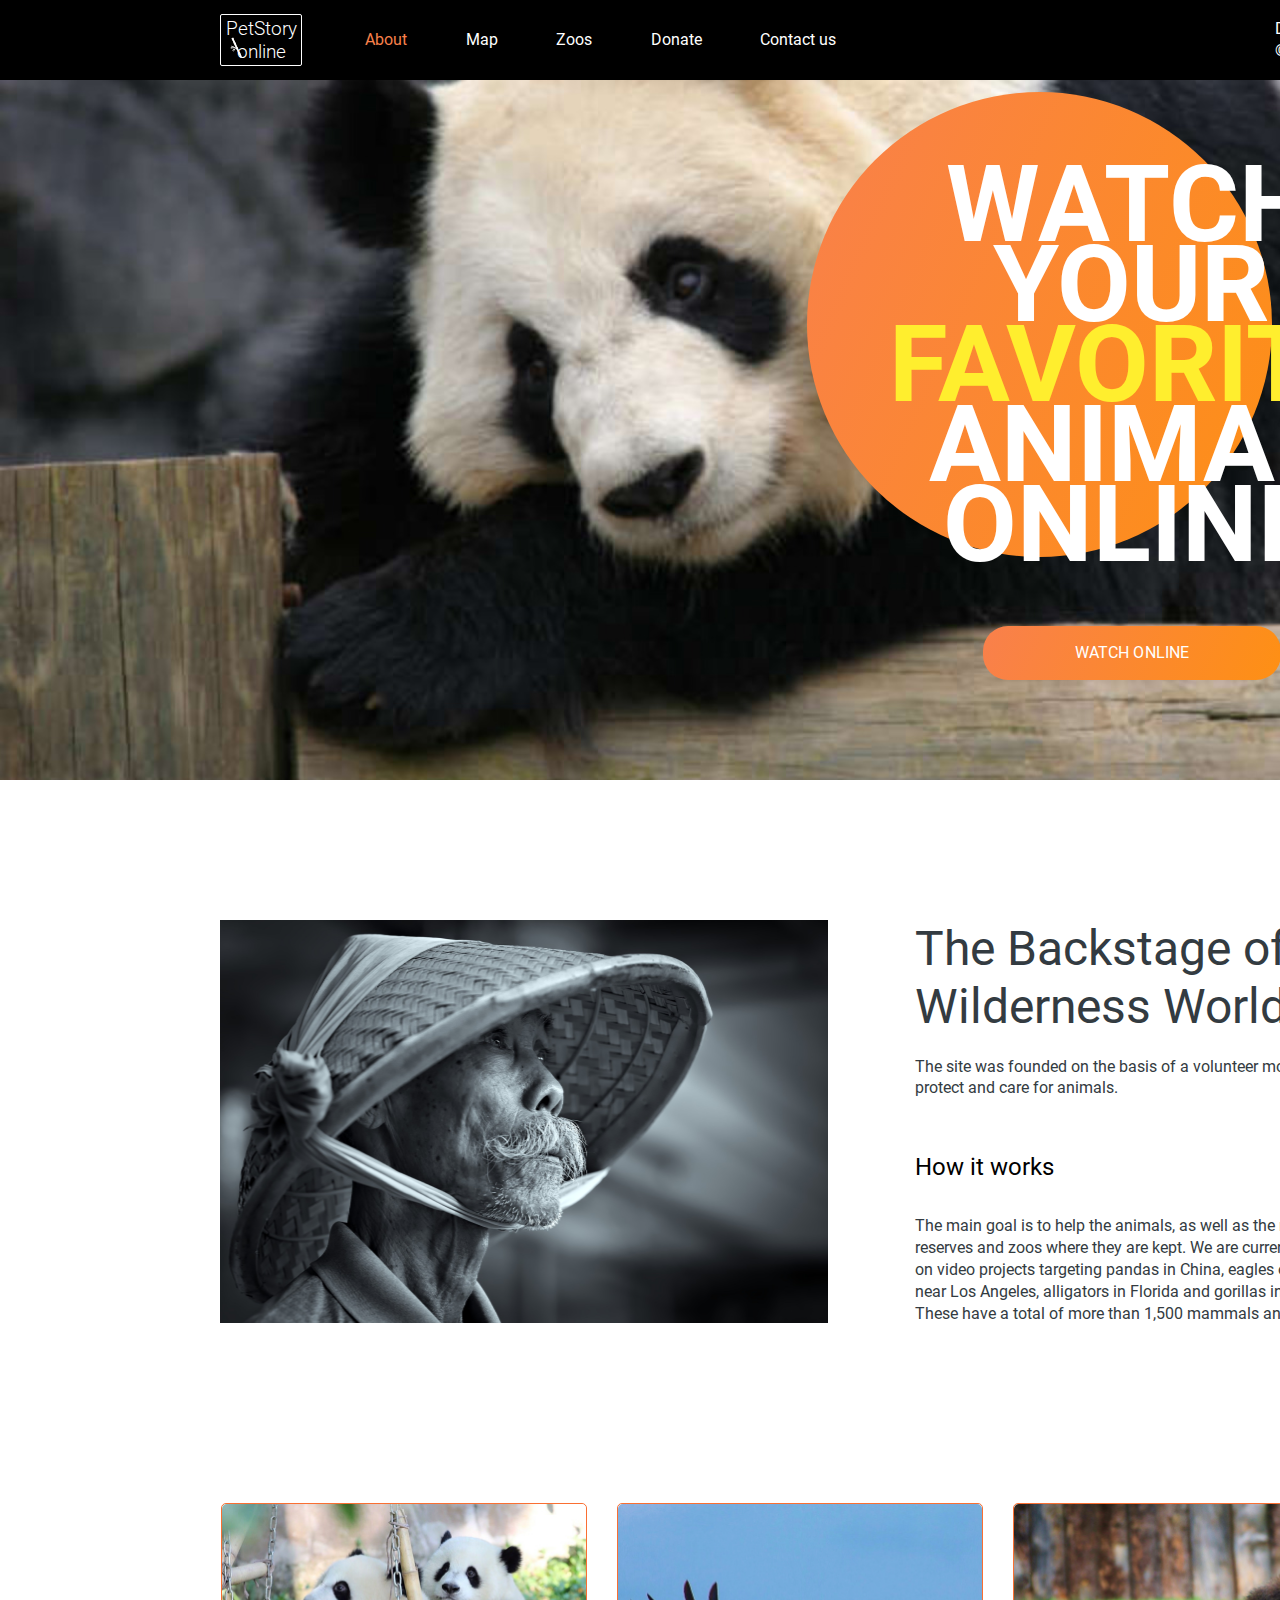
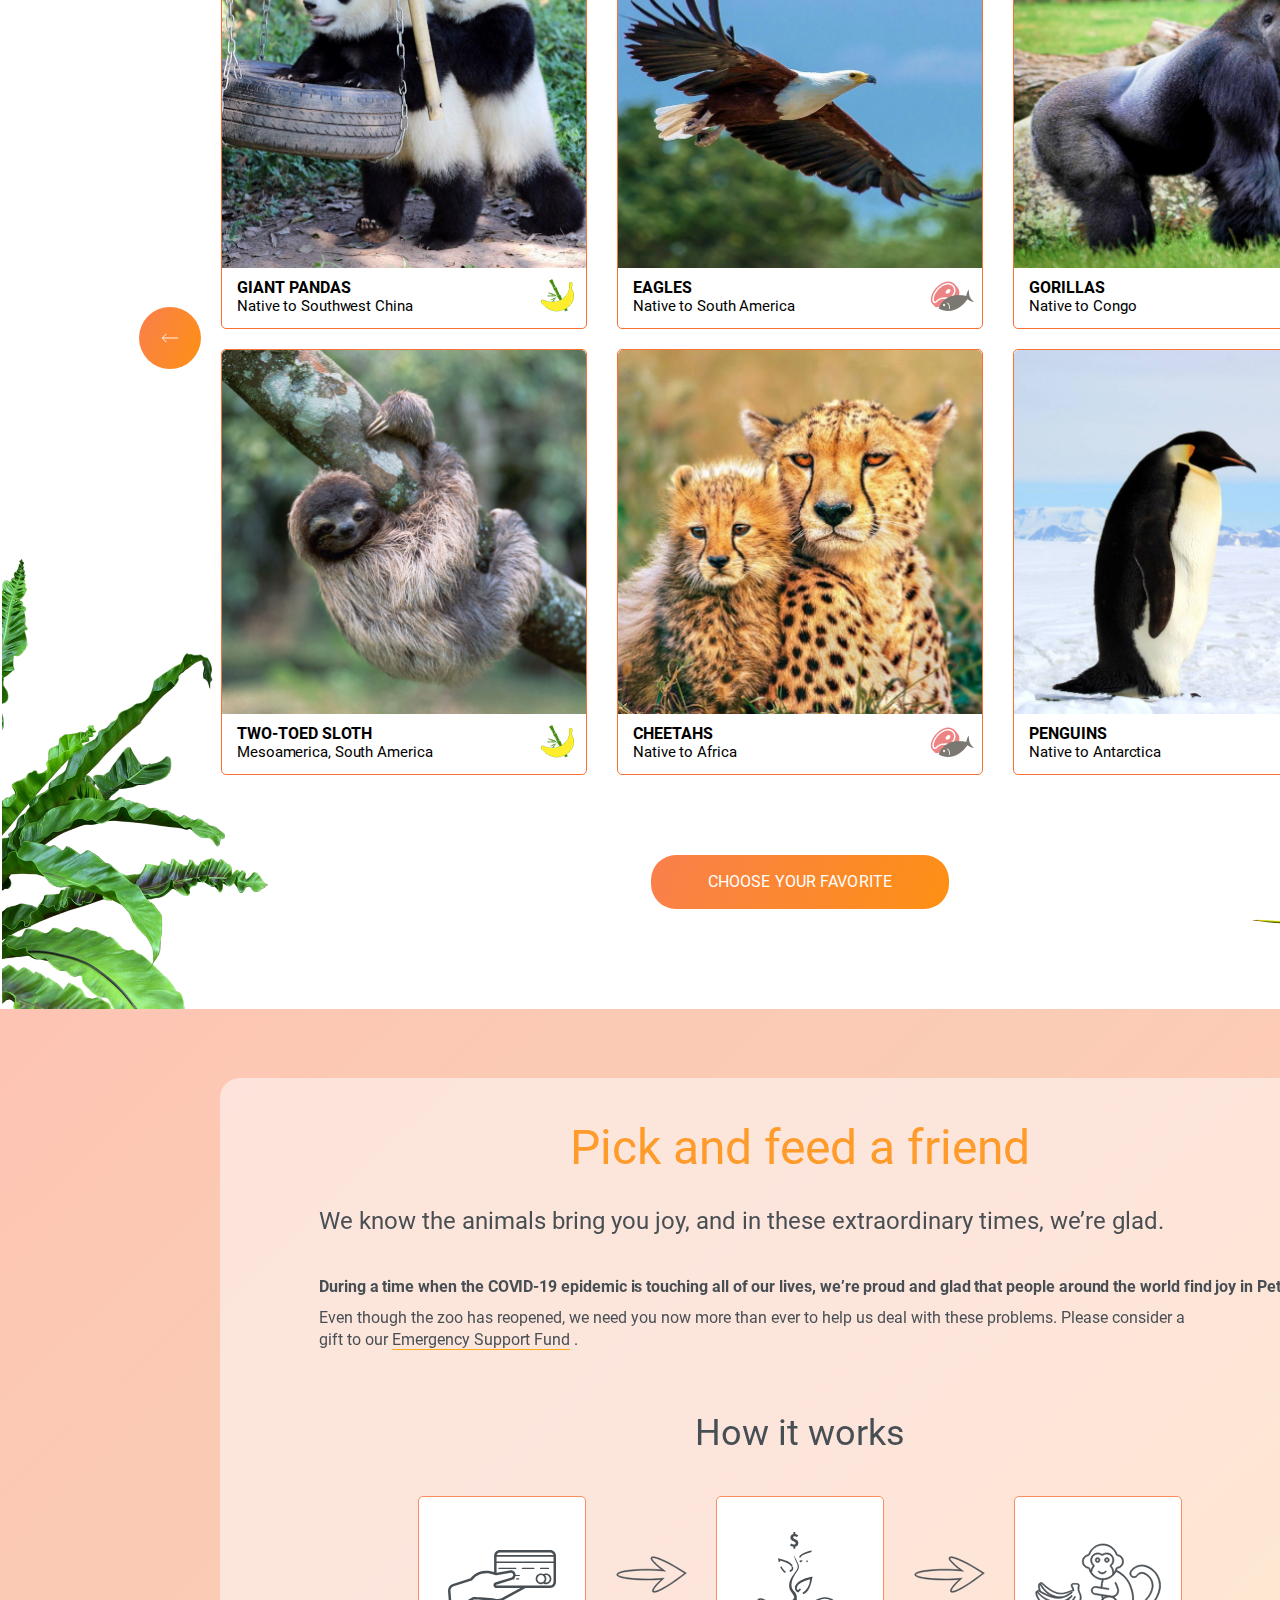
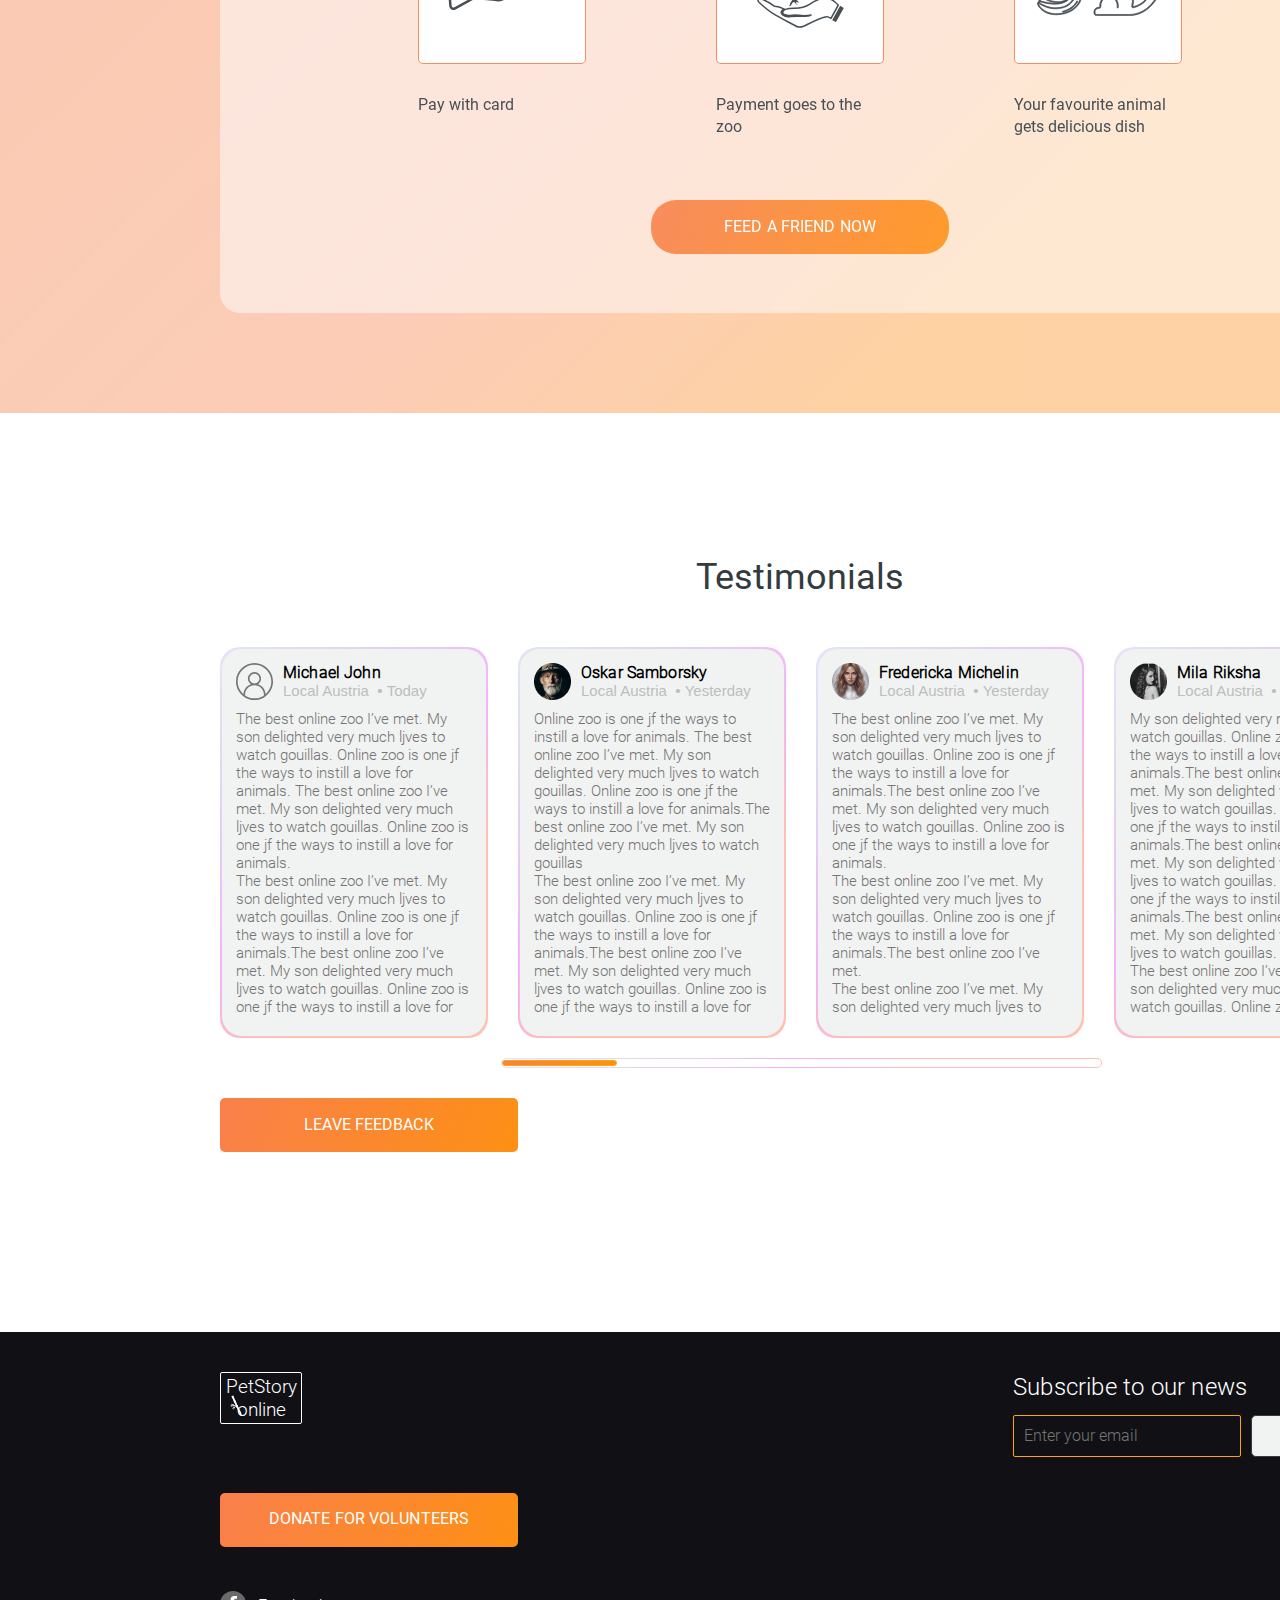
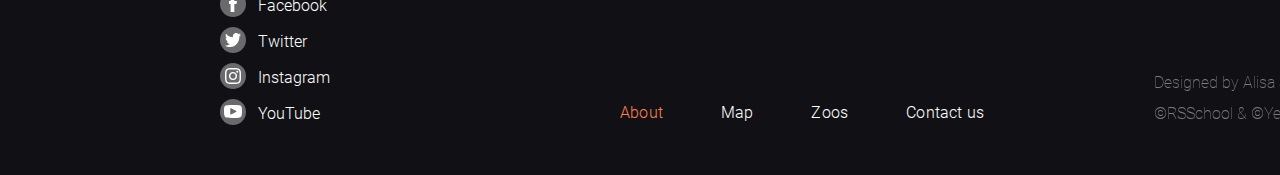
==== index.html @ c6a4b585 "refactor: code refactoring" ====
<!DOCTYPE html>
<html lang="en">
<head>
    <meta charset="UTF-8">
    <meta http-equiv="X-UA-Compatible" content="IE=edge">
    <meta name="viewport" content="width=device-width, initial-scale=1.0">
    <link rel="stylesheet" href="main.css">
    <title>Online Zoo</title>
</head>
<body>
    <div class="container">
        <main>
            <header>
                <div class="wrapper">
                    <h1 class="logo"><a href="./index.html" onclick="toggleClassActive('about')">PetStory online</a></h1>
                    <ul class="links">
                        <li class="active about"><a href="#" onclick="toggleClassActive('about')">About</a></li>
                        <li class="map"><a onclick="toggleClassActive('map')">Map</a></li>
                        <li class="zoos"><a onclick="toggleClassActive('zoos')">Zoos</a> </li>
                        <li class="donate"><a href="pages/donate/index.html" onclick="toggleClassActive('donate')">Donate</a></li>
                        <li class="contact"><a onclick="toggleClassActive('contact')" href="#contact">Contact us</a></li>
                    </ul>
                    <a href="https://www.figma.com/file/ypzT9idgAILaSRVRmDAJxn/online-zoo-3-weeks" target="_blank" class="disigned">Designed by ©</a>
                </div>
            </header>
            <section class="section-1" id="about">
                <div></div>
                <div class="right">
                    <div class="ellipse">
                        <div class="main-text">
                            <h2>Watch your <span class="favourite">favorite</span> animal online</h2>
                            <button class="default border-r-25">watсh online</button>
                        </div>
                    </div>
                </div>
            </section>
            <section class="section-2">
                <div class="wrapper">
                    <div class="cap"></div>
                    <div class="text-cap">
                        <h2 class="title-cap black-blue">The Backstage of the Wilderness World.</h2>
                        <p>The site was founded on the basis of a volunteer movement to protect and care for animals.</p>
                        <h4>How it works</h4>
                        <p>The main goal is to help the animals, as well as the nature reserves and zoos where they are kept. We are currently working on video projects targeting pandas in China, eagles on an island near Los Angeles, alligators in Florida and gorillas in the Congo. These have a total of more than 1,500 mammals and reptiles.</p>
                    </div>
                </div>
            </section>
            <section class="section-3">
                <ul class="cards-slider">
                    <li>
                        <button class="ellipse-default">
                            <img src="./assets/img/svg/left-arrow.svg" alt="left"/>
                        </button>
                    </li>
                    <li class="cards-wrapper">
                        <section class="card-list">
                            <ul class="card card-wrapper">
                                <li class="card-img">
                                    <img class="scale " src="./assets/img/pandas.jpg" alt="panda"/>
                                    <div class="title-img fade slide-up black-bg">
                                        <p>GIANT PANDAS</p>
                                        <p>Native to Southwest China</p>
                                    </div>
                                </li>
                                <li class="card-footer">
                                    <div class="card-text">
                                        <h3 class="card-title">giant pandas</h3>
                                        <h5 class="card-description">Native to Southwest China</h5>
                                    </div>
                                    <div class="card-icon-banana"></div>
                                </li>
                            </ul>
                            <ul class="card card-wrapper">
                                <li class="card-img"><img class="scale " src="./assets/img/eagle.jpg" alt="eagle"/>
                                    <div class="title-img fade slide-up black-bg">
                                        <p>Eagles</p>
                                        <p>Native to South America</p>
                                    </div>
                                </li>
                                <li class="card-footer">
                                    <div class="card-text">
                                        <h3 class="card-title">Eagles</h3>
                                        <h5 class="card-description">Native to South America</h5>
                                    </div>
                                    <div class="card-icon-meat"></div>
                                </li>
                            </ul>
                            <ul class="card">
                                <li class="card-img"><img class="scale " src="./assets/img/gorilla.jpg" alt="gorilla"/>
                                    <div class="title-img fade slide-up black-bg">
                                        <p>Gorillas</p>
                                        <p>Native to Congo</p>
                                    </div>
                                </li>
                                <li class="card-footer">
                                    <div class="card-text">
                                        <h3 class="card-title">Gorillas</h3>
                                        <h5 class="card-description">Native to Congo</h5>
                                    </div>
                                    <div class="card-icon-banana"></div>
                                </li>
                            </ul>
                            <ul class="card">
                                <li class="card-img"><img class="scale" src="./assets/img/sloth.jpg" alt="sloth"/>
                                    <div class="title-img fade slide-up black-bg">
                                        <p>Two-toed Sloth</p>
                                        <p>Mesoamerica, South America</p>
                                    </div>
                                </li>
                                <li class="card-footer">
                                    <div class="card-text">
                                        <h3 class="card-title">Two-toed Sloth</h3>
                                        <h5 class="card-description">Mesoamerica, South America</h5>
                                    </div>
                                    <div class="card-icon-banana"></div>
                                </li>
                            </ul>
                            <ul class="card">
                                <li class="card-img"><img class="scale" src="./assets/img/cheetans.jpg" alt="cheetans"/>
                                    <div class="title-img fade slide-up black-bg">
                                        <p>Cheetahs</p>
                                        <p>Native to Africa</p>
                                    </div>
                                </li>
                                <li class="card-footer">
                                    <div class="card-text">
                                        <h3 class="card-title">Cheetahs</h3>
                                        <h5 class="card-description">Native to Africa</h5>
                                    </div>
                                    <div class="card-icon-meat"></div>
                                </li>
                            </ul>
                            <ul class="card">
                                <li class="card-img"><img class="scale" src="./assets/img/penguins.jpg" alt="penguin"/>
                                    <div class="title-img fade slide-up black-bg">
                                        <p>Penguins</p>
                                        <p>Native to Antarctica</p>
                                    </div>
                                </li>
                                <li class="card-footer">
                                    <div class="card-text">
                                        <h3 class="card-title">Penguins</h3>
                                        <h5 class="card-description">Native to Antarctica</h5>
                                    </div>
                                    <div class="card-icon-meat"></div>
                                </li>
                            </ul>
                        </section>
                    </li>
                    <li>
                        <button class="ellipse-default">
                            <img src="./assets/img/svg/right-arrow.svg" alt="right"/>
                        </button>
                    </li>
                </ul>
                <button class="default border-r-25">choose your favorite</button>
                <ul class="flowers-3">
                    <li class="first"><img src="./assets/img/palm_foto.png" alt="palm foto"/></li>
                    <li class="second"><img src="./assets/img/strelitzia1.png" alt="strelitzia"/></li>
                </ul>
            </section>
            <section class="section-4">
                <section class="container">
                    <h2>Pick and feed a friend</h2>
                    <h4>We know the animals bring you joy, and in these extraordinary times, we’re glad.</h4>
                    <h5>During a time when the COVID-19 epidemic is touching all of our lives, we’re proud and glad that people around the world find joy in PetStory.</h5>
                    <p>Even though the zoo has reopened, we need you now more than ever to help us deal with these problems. Please consider a gift to our 
                        <a href="pages/donate/index.html" class="border-o">Emergency Support Fund</a> . </p>
                    <h3>How it works</h3>
                    <ul class="widjets">
                        <li class="widjet">
                            <div class="widjet-img">
                                <img src="./assets/img/icons/pay.svg" alt="pay">
                            </div>
                            <p>Pay with card</p>
                        </li>
                        <li class="arrow"><img src="./assets/img/icons/arrow.svg" alt="arrow"></li>
                        <li class="widjet">
                            <div class="widjet-img">
                                <img src="./assets/img/icons/zoo.svg" alt="zoo">
                            </div>
                            <p>Payment goes to the zoo</p>
                        </li>
                        <li class="arrow"> <img src="./assets/img/icons/arrow.svg" alt="arrow"></li>
                        <li class="widjet">
                            <div class="widjet-img">
                                <img src="./assets/img/icons/monkey.svg" alt="monkey">
                            </div>
                            <p>Your favourite animal gets delicious dish</p>
                        </li>
                    </ul>
                    <a type="button" class="default border-r-25" href="pages/donate/index.html" class="border-o">feed a friend now</a>
                </section>
            </section>
            <section class="section-5">
                <div class="wrapper">
                    <h3>Testimonials</h3>
                    <ul class="testimonals">
                        <li class="border-wrap">
                            <div class="user-container custom">
                                <ul class="user">
                                    <li class="user-data">
                                        <div class="user-foto"> <img src="./assets/img/svg/user_icon.svg" alt="user icon"></div>
                                        <div class="user-name">Michael John </div>
                                        <div class="user-info">
                                            <p>Local Austria</p>
                                            <p>&nbsp;&nbsp;•&nbsp;</p>
                                            <p>Today</p>
                                        </div>
                                    </li>
                                    <li class="user-text">
                                        <p>The best online zoo I’ve met. My son delighted very much ljves to watch gouillas. Online zoo is one jf the ways to instill a love for animals.
                                        The best online zoo I’ve met. My son delighted very much ljves to watch gouillas. Online zoo is one jf the ways to instill a love for animals.
                                    </p><p>The best online zoo I’ve met. My son delighted very much ljves to watch gouillas. Online zoo is one jf the ways to instill a love for animals.The best online zoo I’ve met. My son delighted very much ljves to watch gouillas. Online zoo is one jf the ways to instill a love for
                                        </p>
                                    </li>
                                </ul>
                            </div>
                        </li>
                        <li class="border-wrap">
                            <div class="user-container">
                                <ul class="user">
                                    <li class="user-data">
                                        <div class="user-foto"> <img src="./assets/img/oscar.png" alt="user icon"></div>
                                        <div class="user-name">Oskar Samborsky</div>
                                        <div class="user-info">
                                            <p>Local Austria</p>
                                            <p>&nbsp;&nbsp;•&nbsp;</p>
                                            <p>Yesterday</p>
                                        </div>
                                    </li>
                                    <li class="user-text">
                                        <p>
                                            Online zoo is one jf the ways to instill a love for animals.
                                            The best online zoo I’ve met. My son delighted very much ljves to watch gouillas. 
                                            Online zoo is one jf the ways to instill a love for animals.The best online zoo I’ve met. 
                                            My son delighted very much ljves to watch gouillas
                                        </p>
                                        <p>
                                            The best online zoo I’ve met. My son delighted very much ljves to watch gouillas. Online zoo is one jf the ways to instill a love for animals.The best online zoo I’ve met. My son delighted very much ljves to watch gouillas. Online zoo is one jf the ways to instill a love for     
                                        </p>
                                    </li>
                                </ul>
                            </div>
                        </li>
                        <li class="border-wrap">
                            <div class="user-container">
                                <ul class="user">
                                    <li class="user-data">
                                        <div class="user-foto"> <img src="./assets/img/frederica.png" alt="user icon"></div>
                                        <div class="user-name">Fredericka Michelin</div>
                                        <div class="user-info">
                                            <p>Local Austria</p>
                                            <p>&nbsp;&nbsp;•&nbsp;</p>
                                            <p>Yesterday</p>
                                        </div>
                                    </li>
                                    <li class="user-text">
                                       <p>The best online zoo I’ve met. My son delighted very much ljves to watch gouillas. Online zoo is one jf the ways to instill a love for animals.The best online zoo I’ve met. My son delighted very much ljves to watch gouillas. Online zoo is one jf the ways to instill a love for animals.</p>
                                       <p>The best online zoo I’ve met. My son delighted very much ljves to watch gouillas. Online zoo is one jf the ways to instill a love for animals.The best online zoo I’ve met.</p>
                                       <p>The best online zoo I’ve met. My son delighted very much ljves to</p>
                                    </li>
                                </ul>
                            </div>
                        </li>
                        <li class="border-wrap">
                            <div class="user-container">
                                <ul class="user">
                                    <li class="user-data">
                                        <div class="user-foto"> <img src="./assets/img/mila.png" alt="user icon"></div>
                                        <div class="user-name">Mila Riksha</div>
                                        <div class="user-info">
                                            <p>Local Austria</p>
                                            <p>&nbsp;&nbsp;•&nbsp;</p>
                                            <p>Yesterday</p>
                                        </div>
                                    </li>
                                    <li class="user-text">
                                        <p>My son delighted very much ljves to watch gouillas. Online zoo is one jf the ways to instill a love for animals.The best online zoo I’ve met. My son delighted very much ljves to watch gouillas. Online zoo is one jf the ways to instill a love for animals.The best online zoo I’ve met. My son delighted very much ljves to watch gouillas. Online zoo is one jf the ways to instill a love for animals.The best online zoo I’ve met. My son delighted very much ljves to watch gouillas.</p>
                                        <p>The best online zoo I’ve met. My son delighted very much ljves to watch gouillas. Online zoo is one jf</p>
                                    </li>
                                </ul>
                            </div>
                        </li>
                        <li class="scroll-row">
                            <div class="scroll-wrap border-r-5">
                                <input class="big-scroll border-r-5" type="range" value="1" min="1" max="4">
                            </div>
                        </li>
                    </ul>
                    <button class="default border-r-5">leave feedback</button>
                </div>
            </section>
            <footer id="contact">
                <div class="wrapper">
                    <ul class="footer-logo-subscribe">
                        <li class="logo"><a href="index.html" onclick="toggleClassActive('about')">PetStory online</a></li>
                        <li>
                            <ul class="subscribtion">
                                <li class="subtitle">Subscribe to our news</li>
                                <li class="form-subscription">
                                    <form>
                                        <input type="email" name="" id="email"placeholder="Enter your email" >
                                        <button type="submit" class="submit-btn" onclick="checkEmail()">Submit</button>
                                    </form>
                                </li>
                            </ul>
                        </li>
                    </ul>
                    <div class="btn-donate">
                        <a type="button" class="default border-r-5" href="pages/donate/index.html" class="border-o">donate for volunteers</a>
                    </div>
                    <div class="info">
                        <ul>
                            <li class="social-media">
                                <ul>
                                    <li><a href="https://www.facebook.com/" target="_blank"><span class="facebook-icon"><img src="./assets/img/svg/facebook-icon.svg" alt="facebook"></span><span>Facebook</span></a></li>
                                    <li><a href="https://www.twitter.com/" target="_blank"><span class="twitter-icon"><img src="./assets/img/svg/twitter-icon.svg" alt="twitter"></span><span>Twitter</span></a></li>
                                    <li><a href="https://www.instagram.com/" target="_blank"><span class="instagram-icon"><img src="./assets/img/svg/instagram-icon.svg" alt="instagram"></span><span>Instagram</span></a></li>
                                    <li><a href="https://www.youtube.com/" target="_blank"><span class="youtube-icon"><img src="./assets/img/svg/youtube-icon.svg" alt="youtube"></span><span>YouTube</span></a></li>
                                </ul>
                            </li>
                            <li class="links">
                                <ul>
                                    <li class="active about"><a href="index.html" onclick="toggleClassActive('about')">About</a></li>
                                    <li class="map"><a onclick="toggleClassActive('map')">Map</a></li>
                                    <li class="zoos"><a onclick="toggleClassActive('zoos')">Zoos</a> </li>
                                    <li class="contact"><a onclick="toggleClassActive('contact')">Contact us</a></li>
                                </ul>
                            </li>
                            <li class="author"> 
                                <p>Designed by Alisa Samborskaya</p>
                                <p>©RSSchool & ©Yem Digital 2021</p>
                            </li>
                        </ul>
                    </div>
                </div>
            </footer>
        </main>
    </div>
    <script src="./script.js"></script>
</body>
</html>
---- main.css ----
@import "./css/reset.css";
@import "./css/header.css";
@import "./css/buttons.css";
@import "./css/colors.css";
@import "./css/typography.css";
@import "./css/section-1.css";
@import "./css/section-2.css";
@import "./css/section-3.css";
@import "./css/section-4.css";
@import "./css/section-5.css";
@import "./css/footer.css";

html{
    scroll-behavior: smooth;
}
.container{
    max-width: 1600px;
    margin: 0 auto;
}
main{
    display: grid;
    grid-template-rows: 80px 700px repeat(4,auto) 443px;
    grid-auto-columns: 1600px;
}
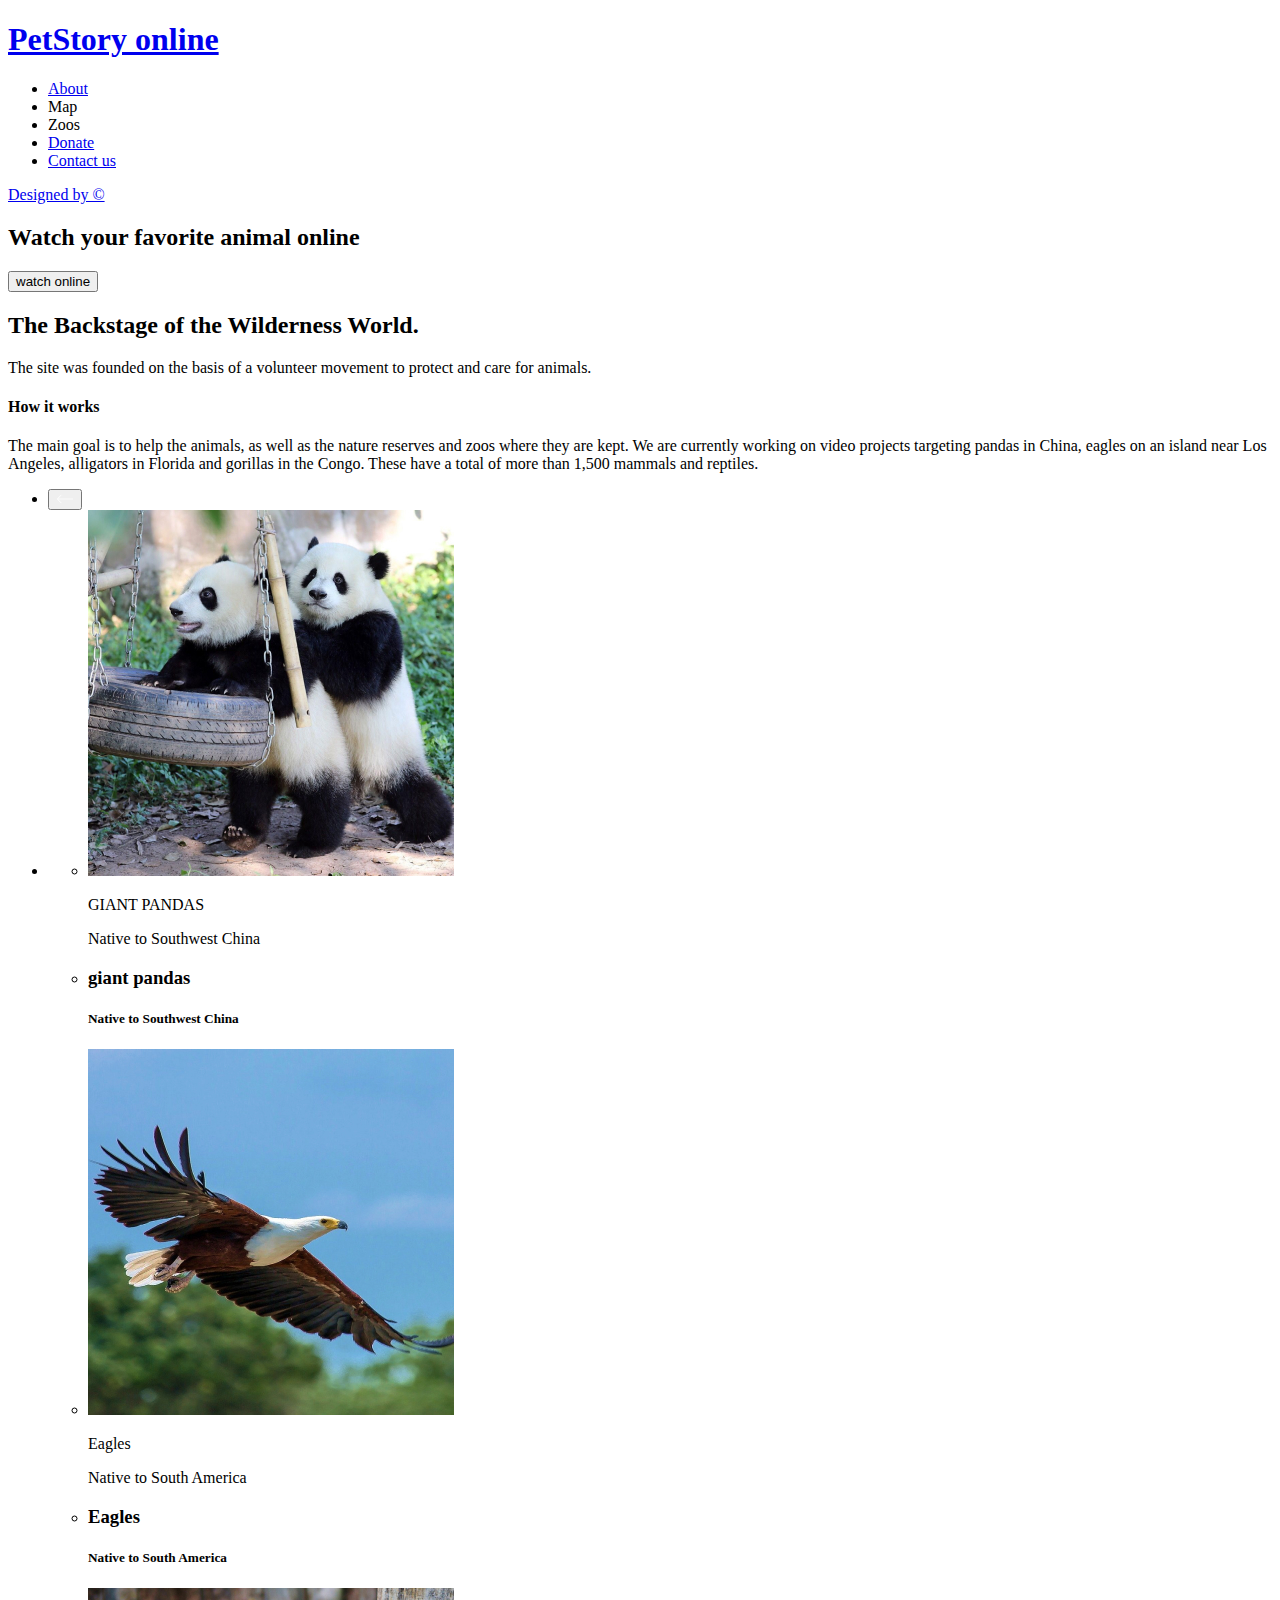
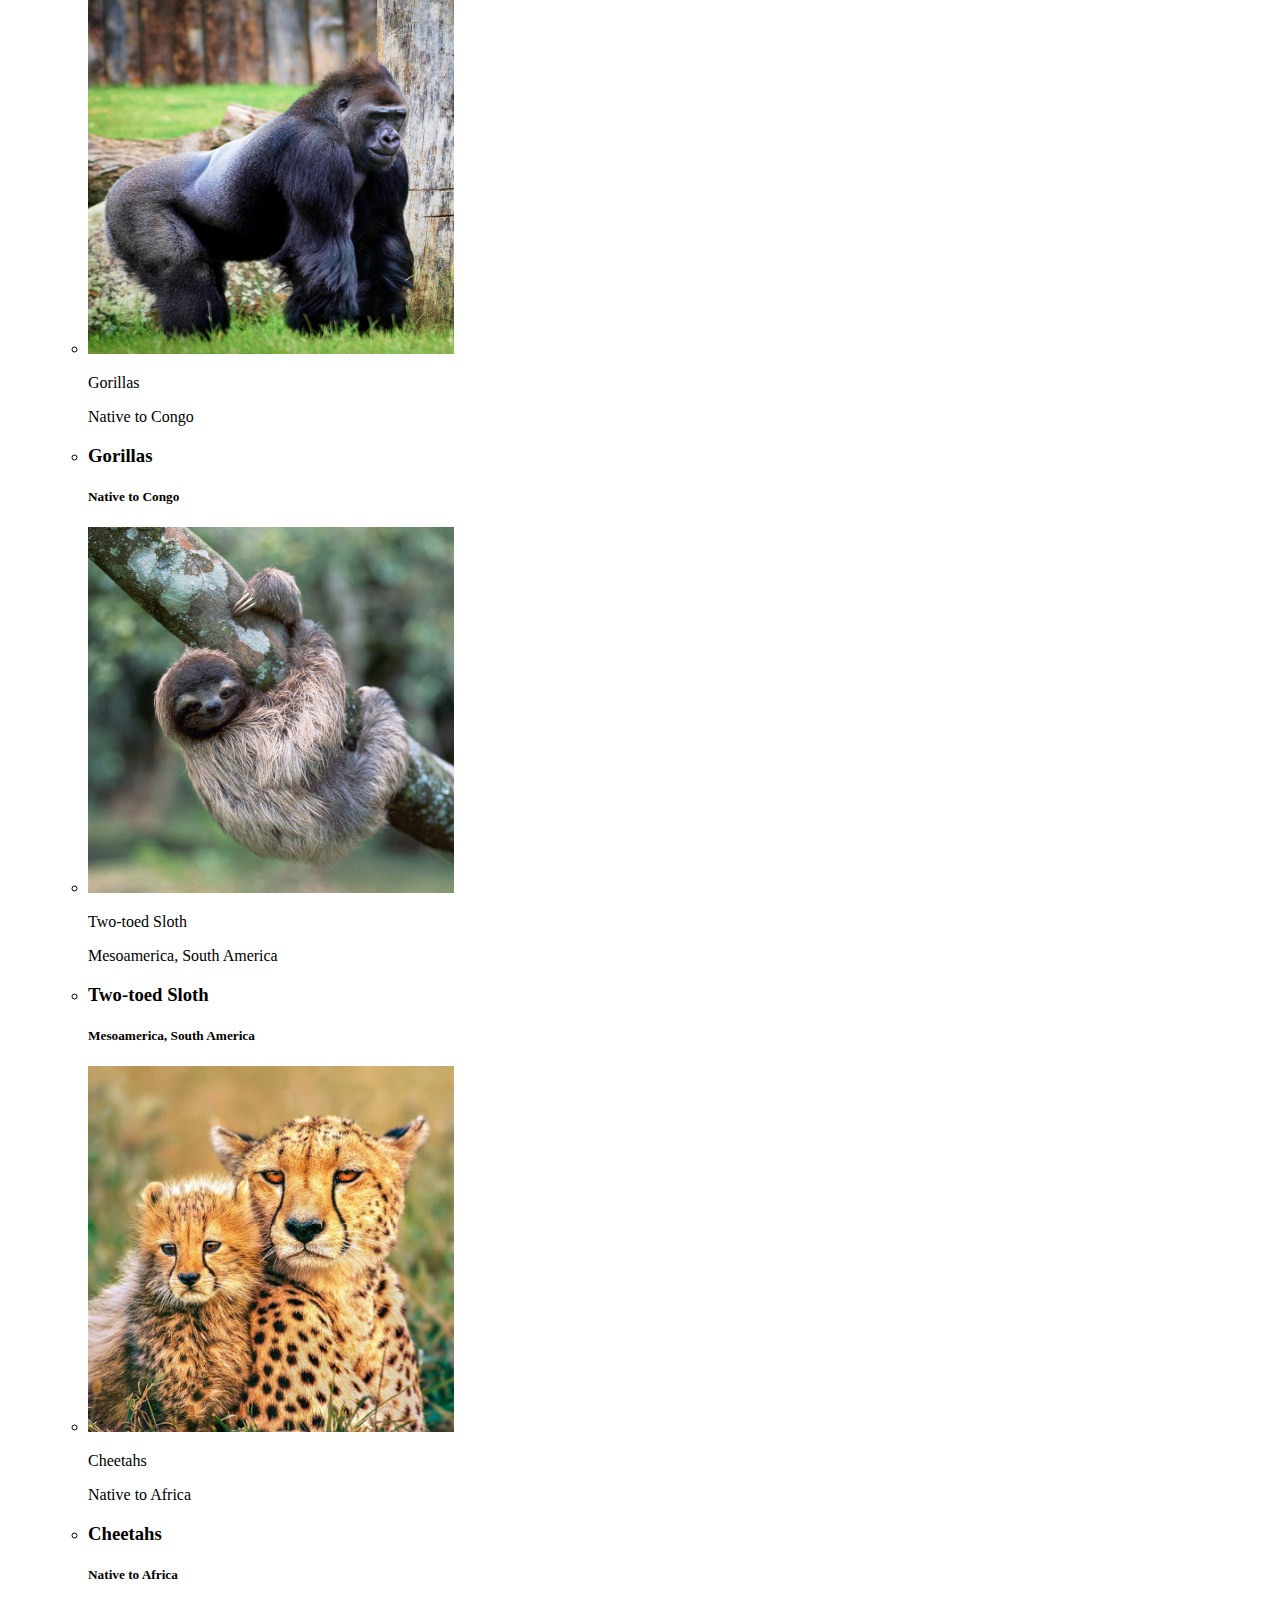
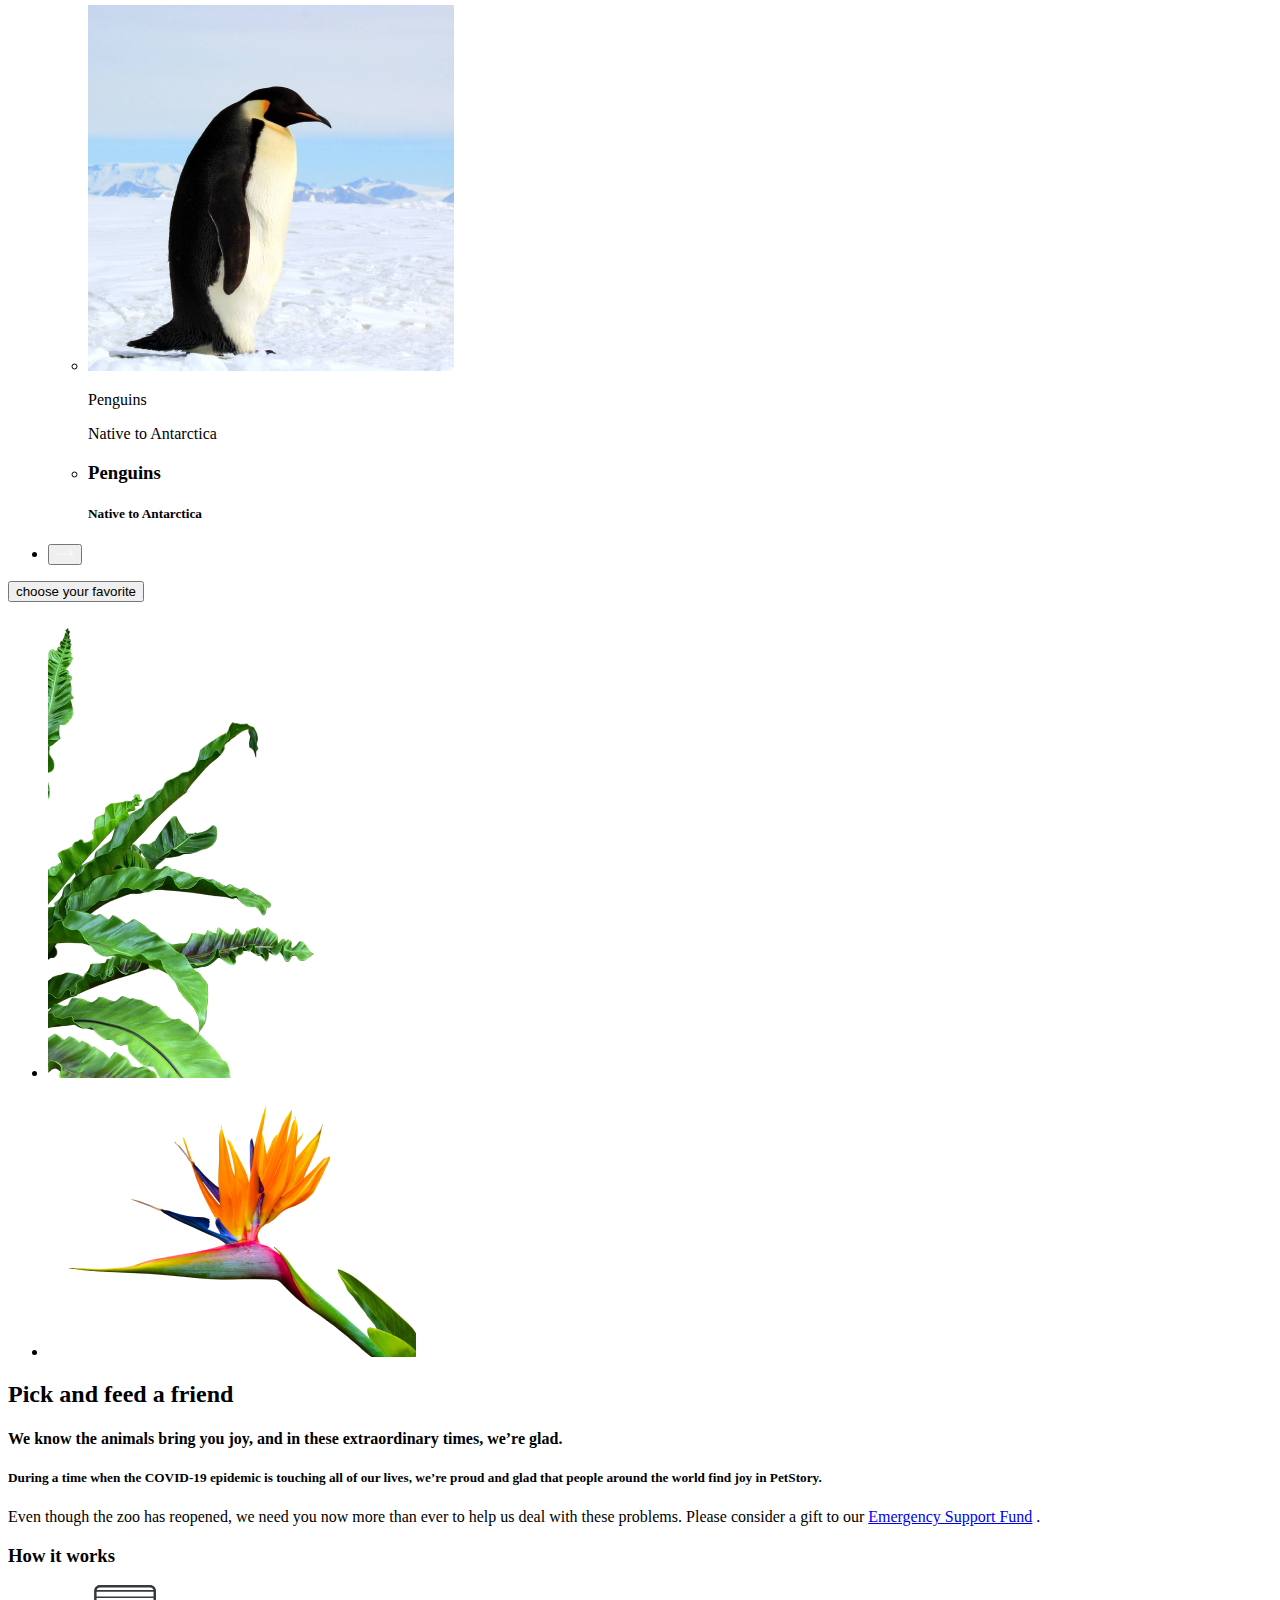
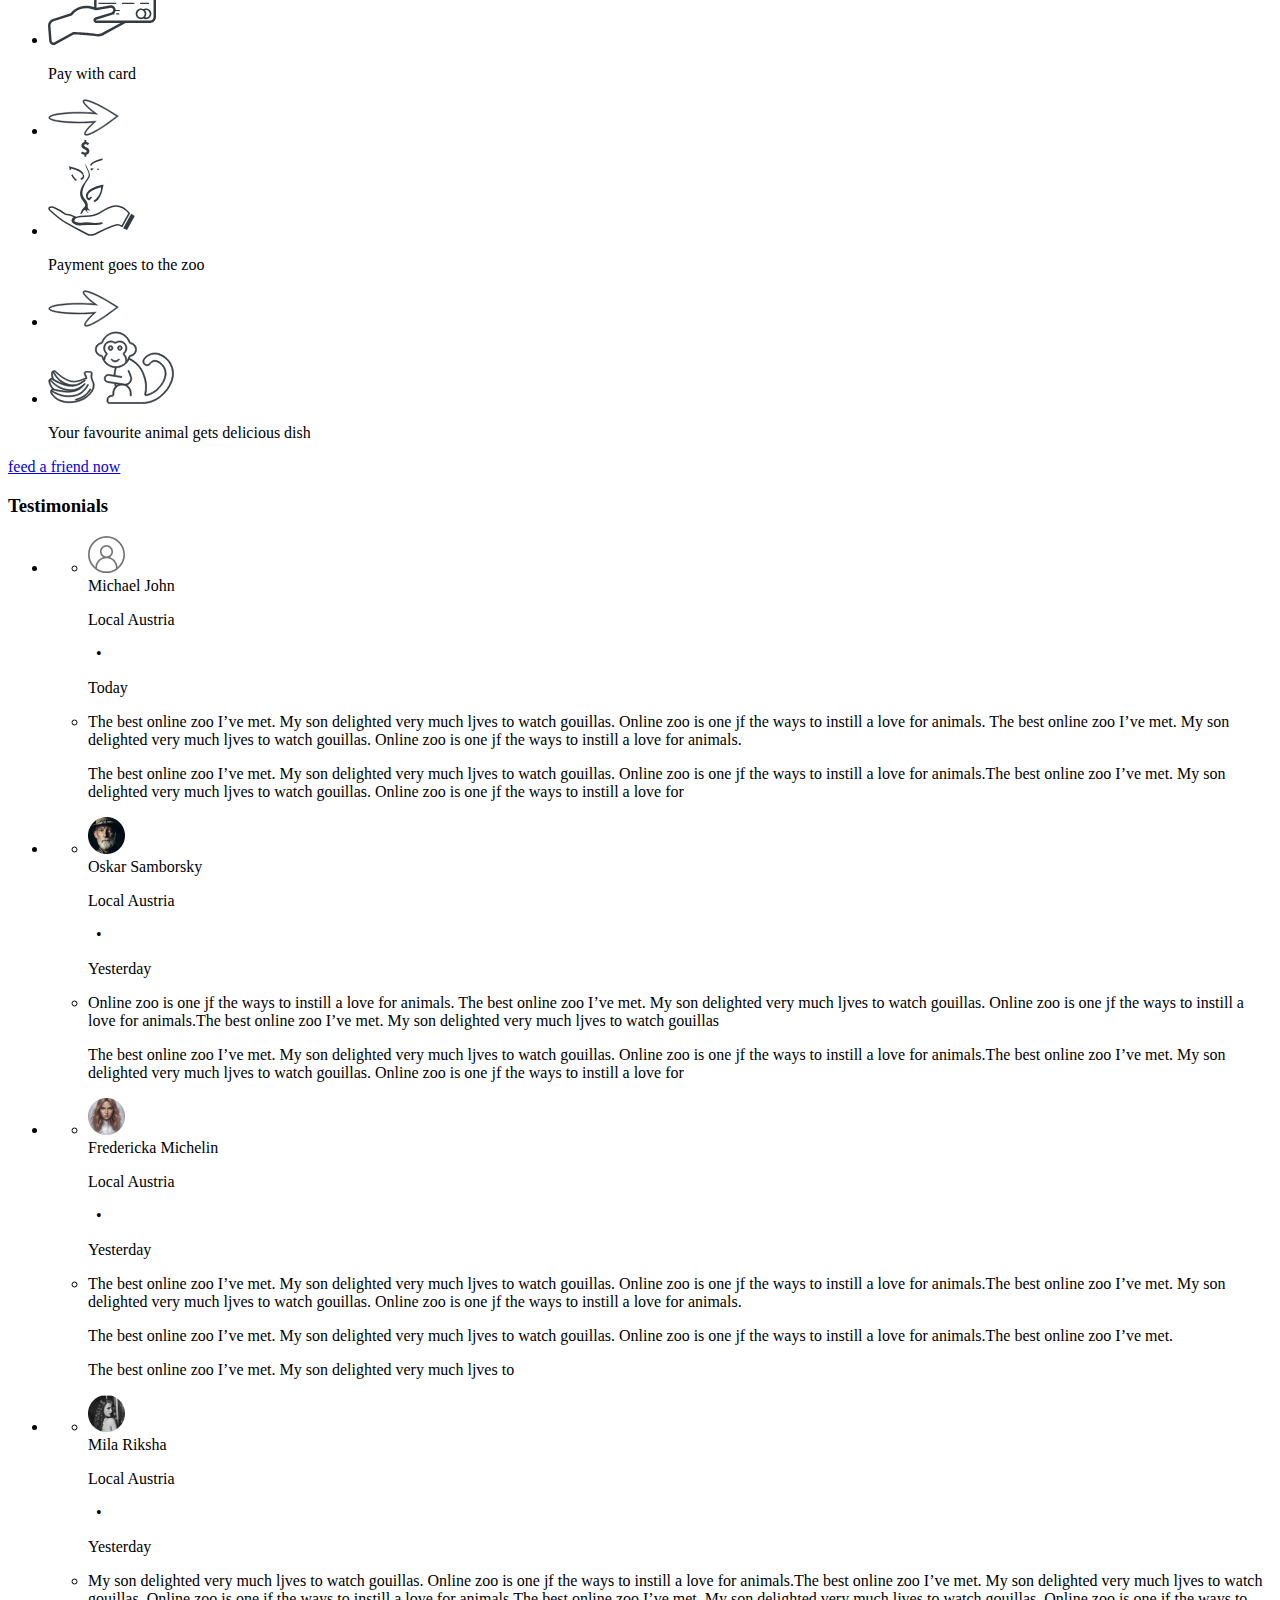
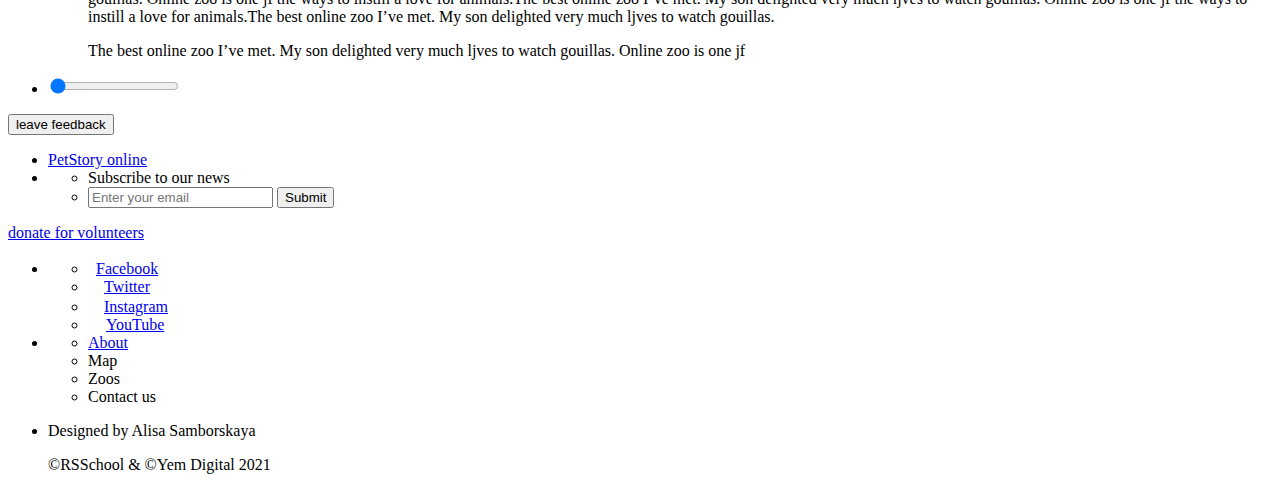
==== commit 07e73414: "move main css file" ====
--- a/index.html
+++ b/index.html
@@ -4,7 +4,7 @@
     <meta charset="UTF-8">
     <meta http-equiv="X-UA-Compatible" content="IE=edge">
     <meta name="viewport" content="width=device-width, initial-scale=1.0">
-    <link rel="stylesheet" href="main.css">
+    <link rel="stylesheet" href="./assets/css/main.css">
     <title>Online Zoo</title>
 </head>
 <body>
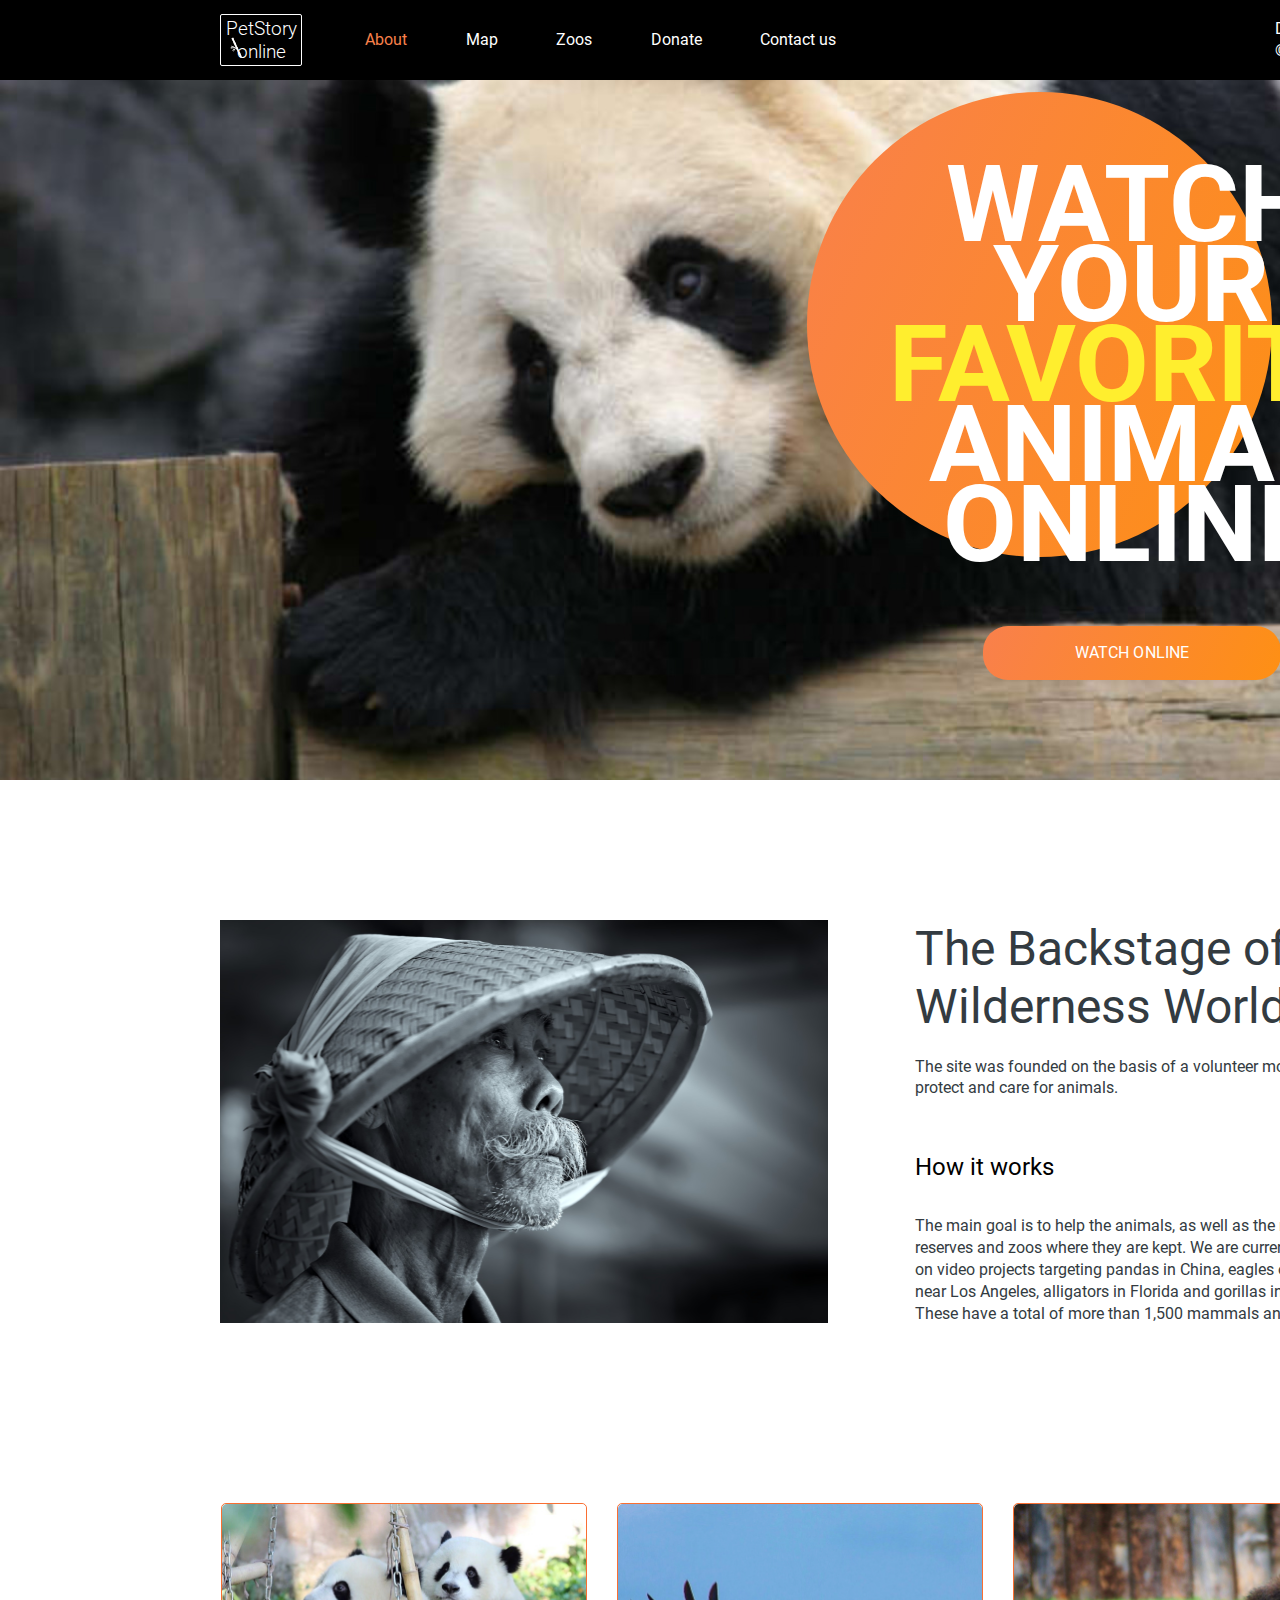
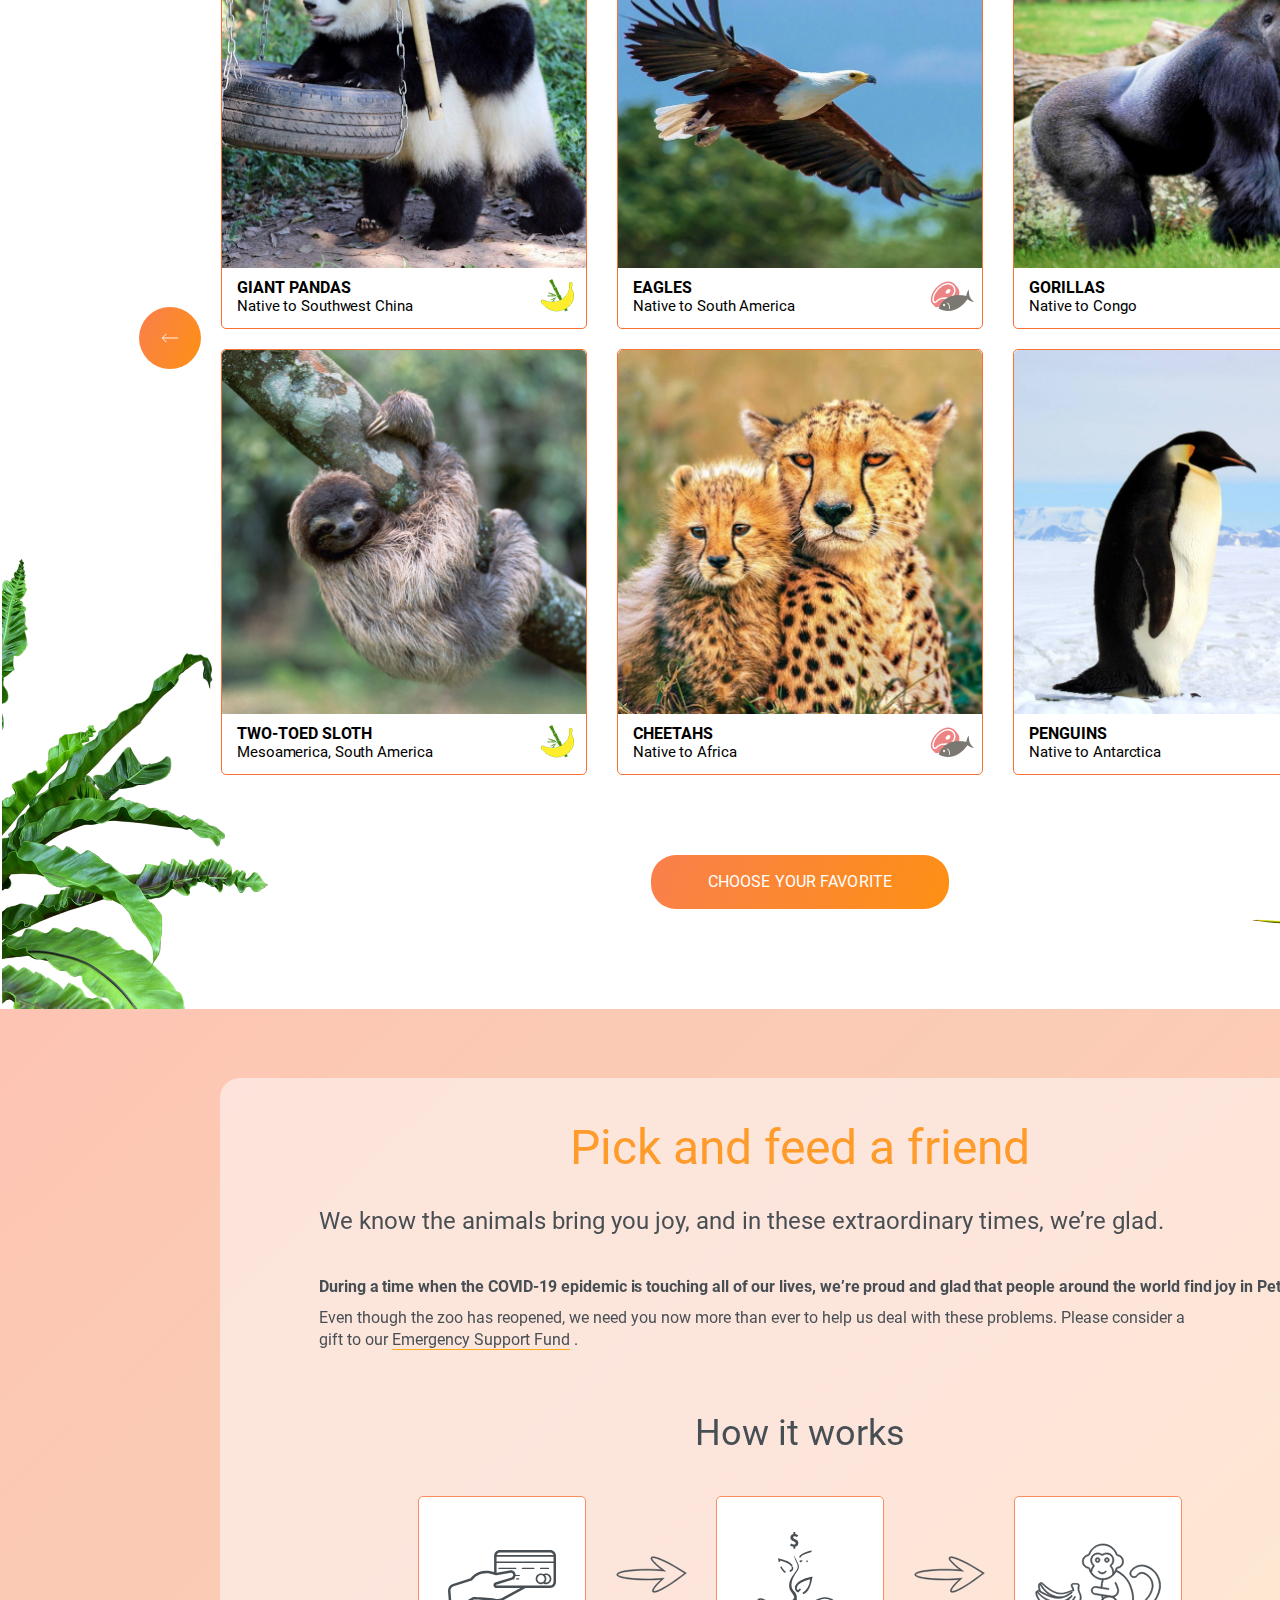
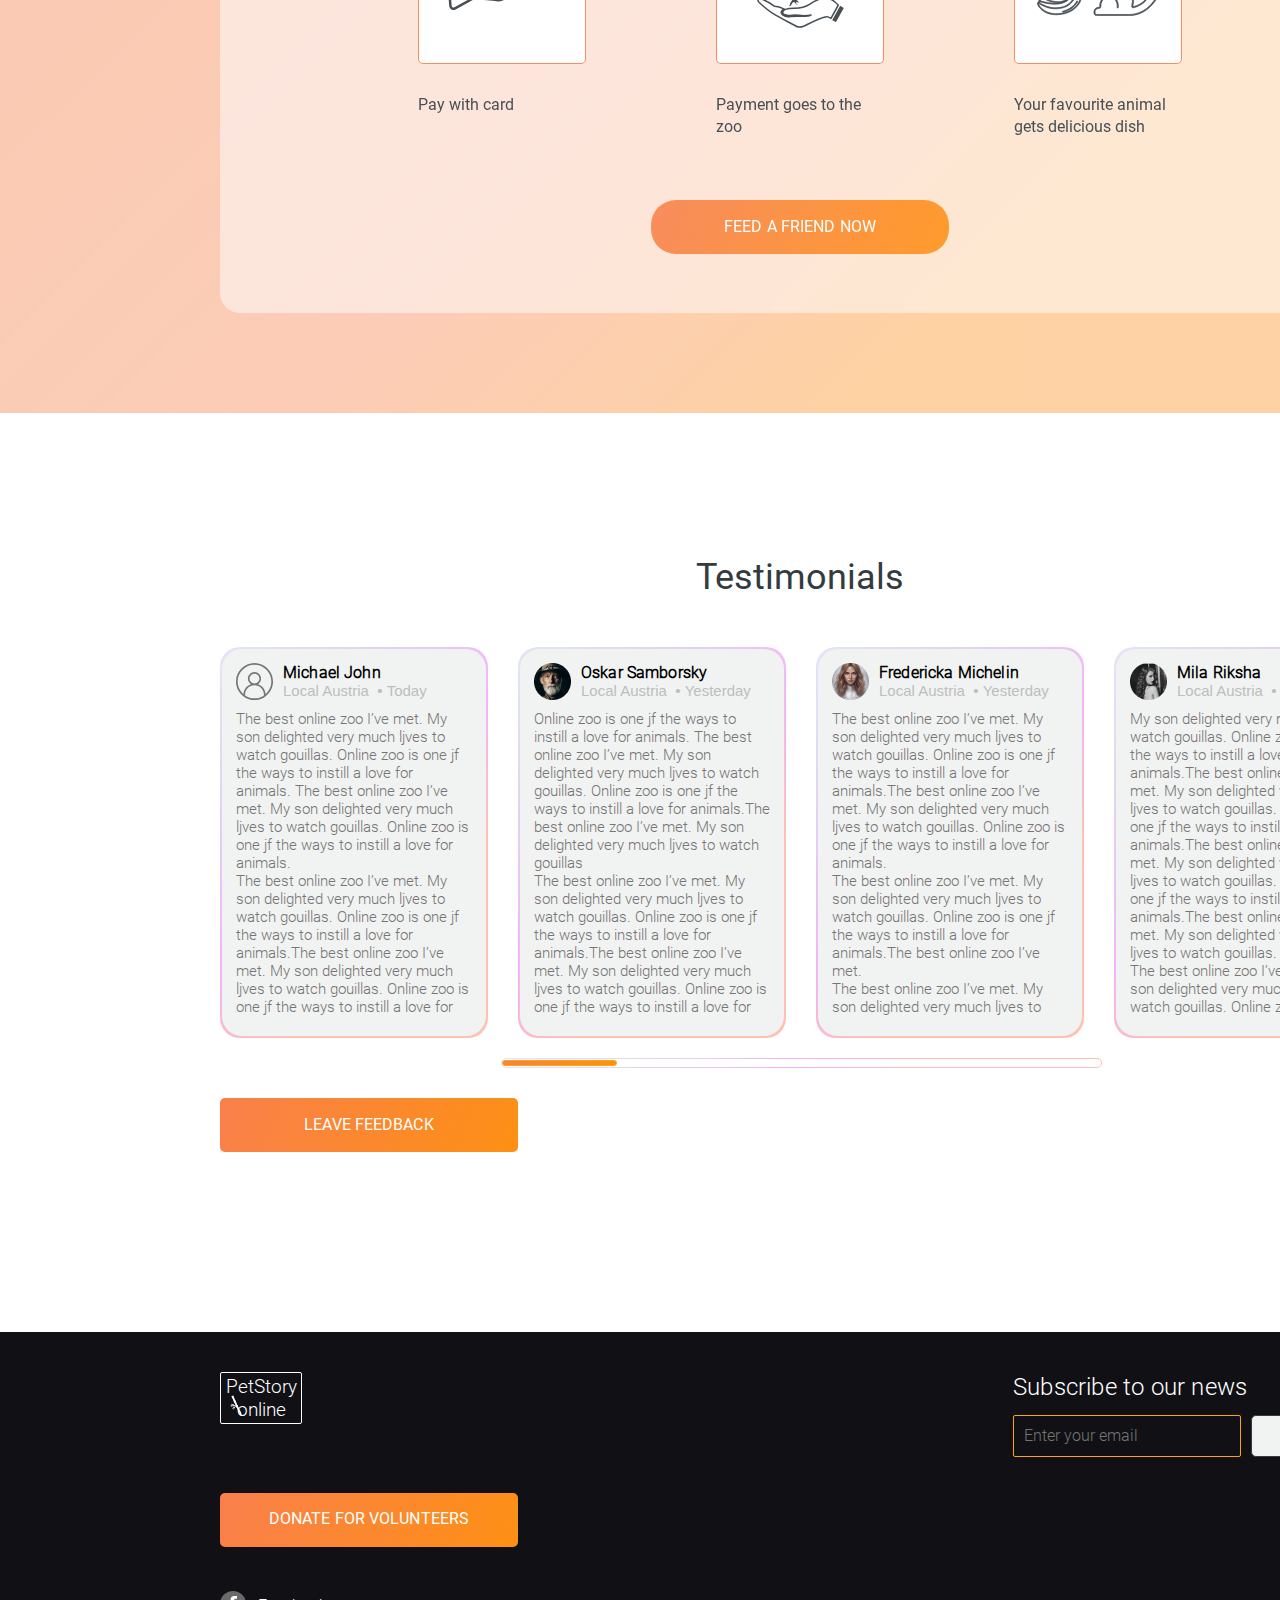
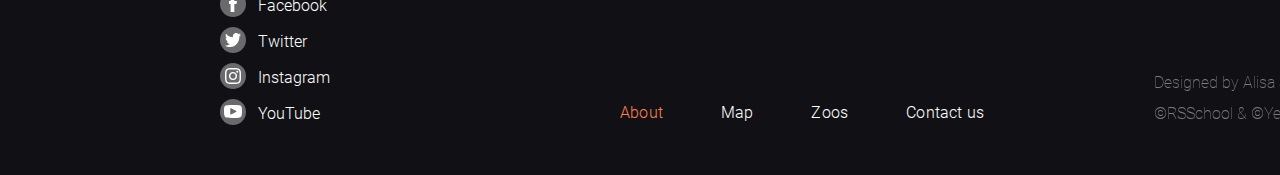
==== commit f251d6d4: "Update index.html" ====
--- a/index.html
+++ b/index.html
@@ -4,7 +4,7 @@
     <meta charset="UTF-8">
     <meta http-equiv="X-UA-Compatible" content="IE=edge">
     <meta name="viewport" content="width=device-width, initial-scale=1.0">
-    <link rel="stylesheet" href="./assets/css/main.css">
+    <link rel="stylesheet" href="./css/main.css">
     <title>Online Zoo</title>
 </head>
 <body>
@@ -340,4 +340,4 @@
     </div>
     <script src="./script.js"></script>
 </body>
-</html>+</html>
--- a/css/main.css
+++ b/css/main.css
@@ -0,0 +1,24 @@
+@import "reset.css";
+@import "header.css";
+@import "buttons.css";
+@import "colors.css";
+@import "typography.css";
+@import "section-1.css";
+@import "section-2.css";
+@import "section-3.css";
+@import "section-4.css";
+@import "section-5.css";
+@import "footer.css";
+
+html{
+    scroll-behavior: smooth;
+}
+.container{
+    max-width: 1600px;
+    margin: 0 auto;
+}
+main{
+    display: grid;
+    grid-template-rows: 80px 700px repeat(4,auto) 443px;
+    grid-auto-columns: 1600px;
+}
